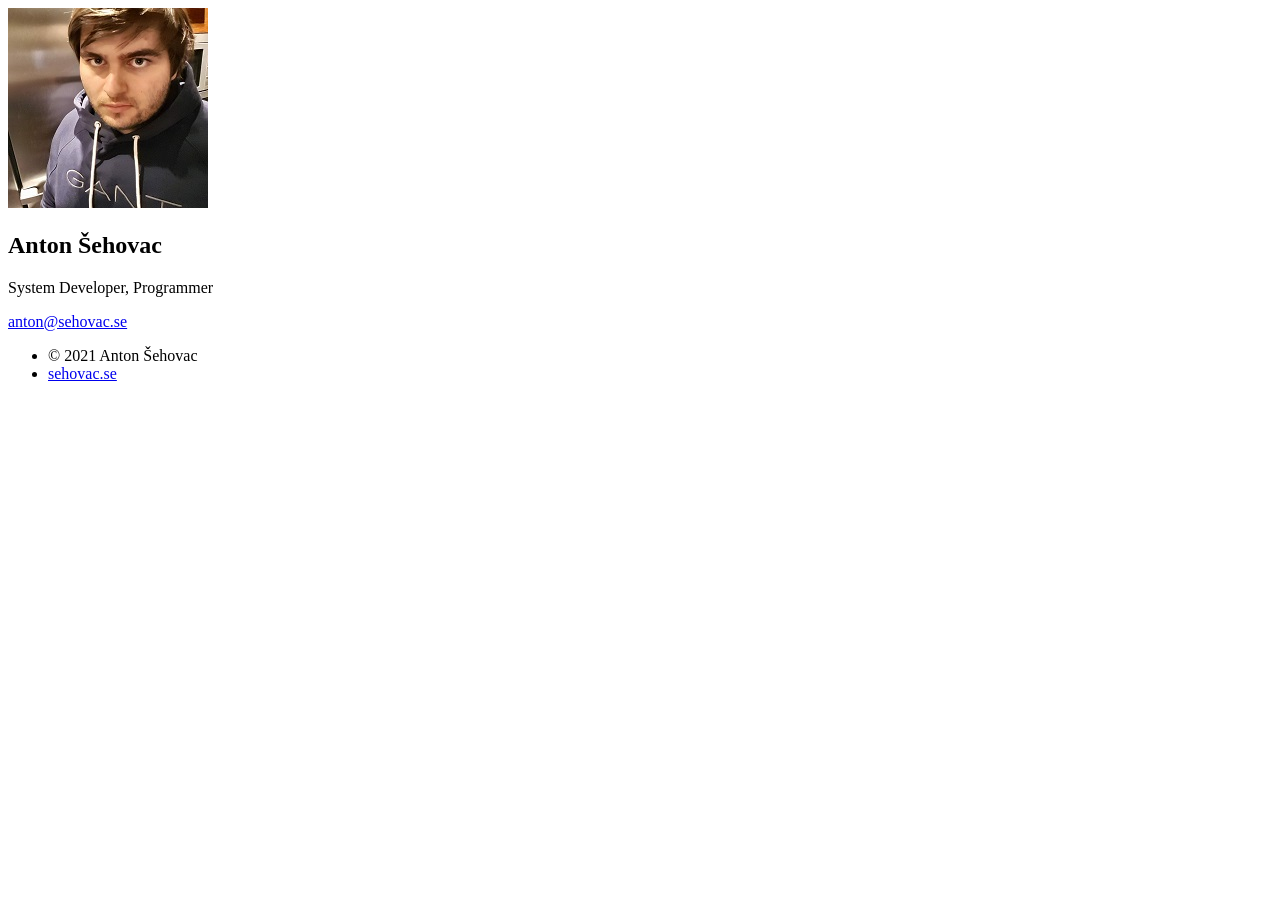
==== docs/sehovac.se/index.html @ fc921a6a "Update" ====
<!DOCTYPE HTML>
<html>
	<head>
		<title>Anton Šehovac - sehovac.se</title>
		<meta charset="utf-8"/>
		<meta name="viewport" content="width=device-width, initial-scale=1"/>
		<link rel="stylesheet" href="/assets/css/main.css"/>
		<meta name="keywords" content="Anton,Šehovac,Developer,System,Scripter">
		<meta name="author" content="Anton Šehovac">
		<link rel="canonical" href="http://sehovac.se/">
		<link href="assets/css/all.min.css" rel="stylesheet"> <!--load all styles -->
	</head>
	<body class="is-loading">
		<div id="wrapper">
			<section id="main">
				<header>
					<span class="avatar"><img src="assets/images/avatar.jpg" alt=""/></span>
					<h1>Anton Šehovac</h1>
					<p>System Developer, Programmer</p>
				</header>
				<footer>
					<a href="mailto:anton@sehovac.se">anton@sehovac.se</a>
				</footer>
			</section>
			<footer id="footer">
				<ul class="copyright">
					<li>&copy; 2021 Anton Šehovac</li>
					<li><a href="http://sehovac.se/">sehovac.se</a></li>
				</ul>
			</footer>
		</div>

		<script>
			if ('addEventListener' in window) {
				window.addEventListener('load', function() { document.body.className = document.body.className.replace(/\bis-loading\b/, ''); });
				document.body.className += (navigator.userAgent.match(/(MSIE|rv:11\.0)/) ? ' is-ie' : '');
			}
		</script>
	</body>
</html>
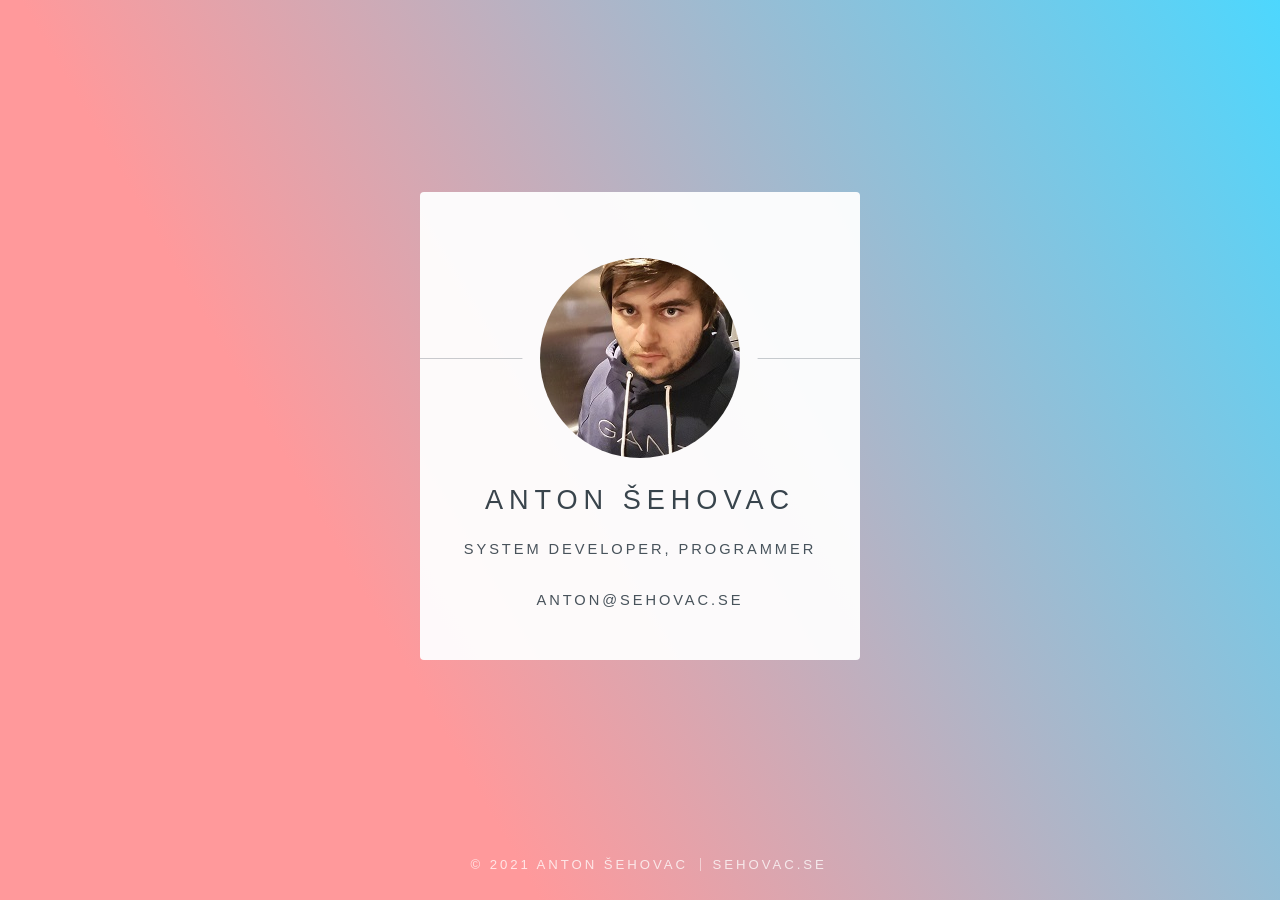
==== commit f06aaca4: "Update" ====
--- a/docs/sehovac.se/index.html
+++ b/docs/sehovac.se/index.html
@@ -4,7 +4,7 @@
 		<title>Anton Šehovac - sehovac.se</title>
 		<meta charset="utf-8"/>
 		<meta name="viewport" content="width=device-width, initial-scale=1"/>
-		<link rel="stylesheet" href="/assets/css/main.css"/>
+		<link rel="stylesheet" href="styles.css"/>
 		<meta name="keywords" content="Anton,Šehovac,Developer,System,Scripter">
 		<meta name="author" content="Anton Šehovac">
 		<link rel="canonical" href="http://sehovac.se/">
--- a/docs/sehovac.se/styles.css
+++ b/docs/sehovac.se/styles.css
@@ -0,0 +1,857 @@
+@charset "UTF-8";
+@import url("font-awesome.min.css");
+@import url("http://fonts.googleapis.com/css?family=Source+Sans+Pro:300");
+@import 'https://fonts.googleapis.com/css?family=Raleway';
+
+/*
+	Identity by HTML5 UP
+	html5up.net | @ajlkn
+	Free for personal and commercial use under the CCA 3.0 license (html5up.net/license)
+*/
+
+/* Reset */
+
+	html, body, div, span, applet, object, iframe, h1, h2, h3, h4, h5, h6, p, blockquote, pre, a, abbr, acronym, address, big, cite, code, del, dfn, em, img, ins, kbd, q, s, samp, small, strike, strong, sub, sup, tt, var, b, u, i, center, dl, dt, dd, ol, ul, li, fieldset, form, label, legend, table, caption, tbody, tfoot, thead, tr, th, td, article, aside, canvas, details, embed, figure, figcaption, footer, header, hgroup, menu, nav, output, ruby, section, summary, time, mark, audio, video {
+		margin: 0;
+		padding: 0;
+		border: 0;
+		font-size: 100%;
+		font: inherit;
+		vertical-align: baseline;
+	}
+
+	article, aside, details, figcaption, figure, footer, header, hgroup, menu, nav, section {
+		display: block;
+	}
+
+	body {
+		line-height: 1;
+	}
+
+	ol, ul {
+		list-style: none;
+	}
+
+	blockquote, q {
+		quotes: none;
+	}
+
+	blockquote:before, blockquote:after, q:before, q:after {
+		content: '';
+		content: none;
+	}
+
+	table {
+		border-collapse: collapse;
+		border-spacing: 0;
+	}
+
+	body {
+		-webkit-text-size-adjust: none;
+	}
+
+/* Box Model */
+
+	*, *:before, *:after {
+		-moz-box-sizing: border-box;
+		-webkit-box-sizing: border-box;
+		box-sizing: border-box;
+	}
+
+/* Basic */
+
+	@media screen and (max-width: 480px) {
+
+		html, body {
+			min-width: 320px;
+		}
+
+	}
+
+	body.is-loading *, body.is-loading *:before, body.is-loading *:after {
+		-moz-animation: none !important;
+		-webkit-animation: none !important;
+		-ms-animation: none !important;
+		animation: none !important;
+		-moz-transition: none !important;
+		-webkit-transition: none !important;
+		-ms-transition: none !important;
+		transition: none !important;
+	}
+
+	html {
+		height: 100%;
+	}
+
+	body {
+		height: 100%;
+		background-color: #ffffff;
+		background-image: url("../images/overlay.png"), -moz-linear-gradient(60deg, rgba(255, 0, 5, 0.4) 5%, rgba(1, 198, 253, 0.35)), url("../images/bg.jpg");
+		background-image: url("../images/overlay.png"), -webkit-linear-gradient(60deg, rgba(255, 0, 5, 0.4) 5%, rgba(1, 198, 253, 0.35)), url("../images/bg.jpg");
+		background-image: url("../images/overlay.png"), -ms-linear-gradient(60deg, rgba(255, 0, 5, 0.4) 5%, rgba(1, 198, 253, 0.35)), url("../images/bg.jpg");
+		background-image: url("../images/overlay.png"), linear-gradient(60deg, rgba(255, 0, 5, 0.4) 30%, rgba(1, 198, 253, 0.7)), url("../images/bg.jpg");
+		background-repeat: repeat,			no-repeat,			no-repeat;
+		background-size: 100px 100px, cover,				cover;
+		background-position: top left,		center center,		bottom center;
+		background-attachment: fixed,			fixed,				fixed;
+	}
+
+		body:after {
+			content: '';
+			display: block;
+			position: fixed;
+			top: 0;
+			left: 0;
+			width: 100%;
+			height: inherit;
+			opacity: 0;
+			z-index: 1;
+			background-color: #ffffff;
+			background-image: url("../images/overlay.png"), -moz-linear-gradient(60deg, rgba(255, 0, 5, 0.4) 5%, rgba(1, 198, 253, 0.35));
+			background-image: url("../images/overlay.png"), -webkit-linear-gradient(60deg, rgba(255, 0, 5, 0.4) 5%, rgba(1, 198, 253, 0.35));
+			background-image: url("../images/overlay.png"), -ms-linear-gradient(60deg, rgba(255, 0, 5, 0.4) 5%, rgba(1, 198, 253, 0.35));
+			background-image: url("../images/overlay.png"), linear-gradient(60deg, rgba(255, 0, 5, 0.4) 30%, rgba(1, 198, 253, 0.7));
+			background-repeat: repeat,			no-repeat;
+			background-size: 100px 100px, cover;
+			background-position: top left,		center center;
+			-moz-transition: opacity 1.75s ease-out;
+			-webkit-transition: opacity 1.75s ease-out;
+			-ms-transition: opacity 1.75s ease-out;
+			transition: opacity 1.75s ease-out;
+		}
+
+		body.is-loading:after {
+			opacity: 1;
+		}
+
+/* Type */
+
+	body, input, select, textarea {
+		color: #414f57;
+		font-family: 'Raleway', sans-serif;
+		font-size: 14pt;
+		font-weight: 300;
+		line-height: 2;
+		letter-spacing: 0.2em;
+		text-transform: uppercase;
+	}
+
+		@media screen and (max-width: 1680px) {
+
+			body, input, select, textarea {
+				font-size: 11pt;
+			}
+
+		}
+
+		@media screen and (max-width: 480px) {
+
+			body, input, select, textarea {
+				font-size: 10pt;
+				line-height: 1.75;
+			}
+
+		}
+
+	a {
+		-moz-transition: color 0.2s ease, border-color 0.2s ease;
+		-webkit-transition: color 0.2s ease, border-color 0.2s ease;
+		-ms-transition: color 0.2s ease, border-color 0.2s ease;
+		transition: color 0.2s ease, border-color 0.2s ease;
+		color: inherit;
+		text-decoration: none;
+	}
+
+		a:before {
+			-moz-transition: color 0.2s ease, text-shadow 0.2s ease;
+			-webkit-transition: color 0.2s ease, text-shadow 0.2s ease;
+			-ms-transition: color 0.2s ease, text-shadow 0.2s ease;
+			transition: color 0.2s ease, text-shadow 0.2s ease;
+		}
+
+		a:hover {
+			color: #ff7496;
+		}
+
+	strong, b {
+		color: #313f47;
+	}
+
+	em, i {
+		font-style: italic;
+	}
+
+	p {
+		margin: 0 0 1.5em 0;
+	}
+
+	h1, h2, h3, h4, h5, h6 {
+		color: #313f47;
+		line-height: 1.5;
+		margin: 0 0 0.75em 0;
+	}
+
+		h1 a, h2 a, h3 a, h4 a, h5 a, h6 a {
+			color: inherit;
+			text-decoration: none;
+		}
+
+	h1 {
+		font-size: 1.85em;
+		letter-spacing: 0.22em;
+		margin: 0 0 0.525em 0;
+	}
+
+	h2 {
+		font-size: 1.25em;
+	}
+
+	h3 {
+		font-size: 1em;
+	}
+
+	h4 {
+		font-size: 1em;
+	}
+
+	h5 {
+		font-size: 1em;
+	}
+
+	h6 {
+		font-size: 1em;
+	}
+
+	@media screen and (max-width: 480px) {
+
+		h1 {
+			font-size: 1.65em;
+		}
+
+	}
+
+	sub {
+		font-size: 0.8em;
+		position: relative;
+		top: 0.5em;
+	}
+
+	sup {
+		font-size: 0.8em;
+		position: relative;
+		top: -0.5em;
+	}
+
+	hr {
+		border: 0;
+		border-bottom: solid 1px #c8cccf;
+		margin: 3em 0;
+	}
+
+/* Form */
+
+	form {
+		margin: 0 0 1.5em 0;
+	}
+
+		form > .field {
+			margin: 0 0 1.5em 0;
+		}
+
+			form > .field > :last-child {
+				margin-bottom: 0;
+			}
+
+	label {
+		color: #313f47;
+		display: block;
+		font-size: 0.9em;
+		margin: 0 0 0.75em 0;
+	}
+
+	input[type="text"],
+	input[type="password"],
+	input[type="email"],
+	input[type="tel"],
+	select,
+	textarea {
+		-moz-appearance: none;
+		-webkit-appearance: none;
+		-ms-appearance: none;
+		appearance: none;
+		border-radius: 4px;
+		border: solid 1px #c8cccf;
+		color: inherit;
+		display: block;
+		outline: 0;
+		padding: 0 1em;
+		text-decoration: none;
+		width: 100%;
+	}
+
+		input[type="text"]:invalid,
+		input[type="password"]:invalid,
+		input[type="email"]:invalid,
+		input[type="tel"]:invalid,
+		select:invalid,
+		textarea:invalid {
+			box-shadow: none;
+		}
+
+		input[type="text"]:focus,
+		input[type="password"]:focus,
+		input[type="email"]:focus,
+		input[type="tel"]:focus,
+		select:focus,
+		textarea:focus {
+			border-color: #ff7496;
+		}
+
+	.select-wrapper {
+		text-decoration: none;
+		display: block;
+		position: relative;
+	}
+
+		.select-wrapper:before {
+			content: "";
+			-moz-osx-font-smoothing: grayscale;
+			-webkit-font-smoothing: antialiased;
+			font-family: FontAwesome;
+			font-style: normal;
+			font-weight: normal;
+			text-transform: none !important;
+		}
+
+		.select-wrapper:before {
+			color: #c8cccf;
+			display: block;
+			height: 2.75em;
+			line-height: 2.75em;
+			pointer-events: none;
+			position: absolute;
+			right: 0;
+			text-align: center;
+			top: 0;
+			width: 2.75em;
+		}
+
+		.select-wrapper select::-ms-expand {
+			display: none;
+		}
+
+	input[type="text"],
+	input[type="password"],
+	input[type="email"],
+	select {
+		height: 2.75em;
+	}
+
+	textarea {
+		padding: 0.75em 1em;
+	}
+
+	input[type="checkbox"],
+	input[type="radio"] {
+		-moz-appearance: none;
+		-webkit-appearance: none;
+		-ms-appearance: none;
+		appearance: none;
+		display: block;
+		float: left;
+		margin-right: -2em;
+		opacity: 0;
+		width: 1em;
+		z-index: -1;
+	}
+
+		input[type="checkbox"] + label,
+		input[type="radio"] + label {
+			text-decoration: none;
+			color: #414f57;
+			cursor: pointer;
+			display: inline-block;
+			font-size: 1em;
+			font-weight: 300;
+			padding-left: 2.4em;
+			padding-right: 0.75em;
+			position: relative;
+		}
+
+			input[type="checkbox"] + label:before,
+			input[type="radio"] + label:before {
+				-moz-osx-font-smoothing: grayscale;
+				-webkit-font-smoothing: antialiased;
+				font-family: FontAwesome;
+				font-style: normal;
+				font-weight: normal;
+				text-transform: none !important;
+			}
+
+			input[type="checkbox"] + label:before,
+			input[type="radio"] + label:before {
+				border-radius: 4px;
+				border: solid 1px #c8cccf;
+				content: '';
+				display: inline-block;
+				height: 1.65em;
+				left: 0;
+				line-height: 1.58125em;
+				position: absolute;
+				text-align: center;
+				top: 0.15em;
+				width: 1.65em;
+			}
+
+		input[type="checkbox"]:checked + label:before,
+		input[type="radio"]:checked + label:before {
+			color: #ff7496;
+			content: '\f00c';
+		}
+
+		input[type="checkbox"]:focus + label:before,
+		input[type="radio"]:focus + label:before {
+			border-color: #ff7496;
+		}
+
+	input[type="checkbox"] + label:before {
+		border-radius: 4px;
+	}
+
+	input[type="radio"] + label:before {
+		border-radius: 100%;
+	}
+
+	::-webkit-input-placeholder {
+		color: #616f77 !important;
+		opacity: 1.0;
+	}
+
+	:-moz-placeholder {
+		color: #616f77 !important;
+		opacity: 1.0;
+	}
+
+	::-moz-placeholder {
+		color: #616f77 !important;
+		opacity: 1.0;
+	}
+
+	:-ms-input-placeholder {
+		color: #616f77 !important;
+		opacity: 1.0;
+	}
+
+	.formerize-placeholder {
+		color: #616f77 !important;
+		opacity: 1.0;
+	}
+
+/* Icon */
+
+	.icon {
+		text-decoration: none;
+		position: relative;
+		border-bottom: none;
+	}
+
+		.icon:before {
+			-moz-osx-font-smoothing: grayscale;
+			-webkit-font-smoothing: antialiased;
+			font-family: FontAwesome;
+			font-style: normal;
+			font-weight: normal;
+			text-transform: none !important;
+		}
+
+		.icon > .label {
+			display: none;
+		}
+
+/* List */
+
+	ol {
+		list-style: decimal;
+		margin: 0 0 1.5em 0;
+		padding-left: 1.25em;
+	}
+
+		ol li {
+			padding-left: 0.25em;
+		}
+
+	ul {
+		list-style: disc;
+		margin: 0 0 1.5em 0;
+		padding-left: 1em;
+	}
+
+		ul li {
+			padding-left: 0.5em;
+		}
+
+		ul.alt {
+			list-style: none;
+			padding-left: 0;
+		}
+
+			ul.alt li {
+				border-top: solid 1px #c8cccf;
+				padding: 0.5em 0;
+			}
+
+				ul.alt li:first-child {
+					border-top: 0;
+					padding-top: 0;
+				}
+
+		ul.icons {
+			cursor: default;
+			list-style: none;
+			padding-left: 0;
+			margin-top: -0.675em;
+		}
+
+			ul.icons li {
+				display: inline-block;
+				padding: 0.675em 0.5em;
+			}
+
+				ul.icons li a {
+					text-decoration: none;
+					position: relative;
+					display: block;
+					width: 3.75em;
+					height: 3.75em;
+					border-radius: 100%;
+					border: solid 1px #ff7496;
+					line-height: 3.75em;
+					overflow: hidden;
+					text-align: center;
+					text-indent: 3.75em;
+					white-space: nowrap;
+				}
+
+					ul.icons li a:before {
+						-moz-osx-font-smoothing: grayscale;
+						-webkit-font-smoothing: antialiased;
+						font-family: FontAwesome;
+						font-style: normal;
+						font-weight: normal;
+						text-transform: none !important;
+					}
+
+					ul.icons li a:before {
+						color: #ffffff;
+						text-shadow: 1.25px 0px 0px #ff7496, -1.25px 0px 0px #ff7496, 0px 1.25px 0px #ff7496, 0px -1.25px 0px #ff7496;
+					}
+
+					ul.icons li a:hover:before {
+						text-shadow: 1.25px 0px 0px #01C6FD, -1.25px 0px 0px #01C6FD, 0px 1.25px 0px #01C6FD, 0px -1.25px 0px #01C6FD;
+					}
+
+					ul.icons li a:before {
+						position: absolute;
+						top: 0;
+						left: 0;
+						width: inherit;
+						height: inherit;
+						font-size: 1.85rem;
+						line-height: inherit;
+						text-align: center;
+						text-indent: 0;
+					}
+
+					ul.icons li a:hover {
+						border-color: #01C6FD;
+					}
+
+			@media screen and (max-width: 480px) {
+
+				ul.icons li a:before {
+					font-size: 1.5rem;
+				}
+
+			}
+
+		ul.actions {
+			cursor: default;
+			list-style: none;
+			padding-left: 0;
+		}
+
+			ul.actions li {
+				display: inline-block;
+				padding: 0 0.75em 0 0;
+				vertical-align: middle;
+			}
+
+				ul.actions li:last-child {
+					padding-right: 0;
+				}
+
+	dl {
+		margin: 0 0 1.5em 0;
+	}
+
+		dl dt {
+			display: block;
+			margin: 0 0 0.75em 0;
+		}
+
+		dl dd {
+			margin-left: 1.5em;
+		}
+
+/* Button */
+
+	input[type="submit"],
+	input[type="reset"],
+	input[type="button"],
+	button,
+	.button {
+		-moz-appearance: none;
+		-webkit-appearance: none;
+		-ms-appearance: none;
+		appearance: none;
+		-moz-transition: background-color 0.2s ease-in-out, border-color 0.2s ease-in-out, color 0.2s ease-in-out;
+		-webkit-transition: background-color 0.2s ease-in-out, border-color 0.2s ease-in-out, color 0.2s ease-in-out;
+		-ms-transition: background-color 0.2s ease-in-out, border-color 0.2s ease-in-out, color 0.2s ease-in-out;
+		transition: background-color 0.2s ease-in-out, border-color 0.2s ease-in-out, color 0.2s ease-in-out;
+		display: inline-block;
+		height: 2.75em;
+		line-height: 2.75em;
+		padding: 0 1.5em;
+		background-color: transparent;
+		border-radius: 4px;
+		border: solid 1px #c8cccf;
+		color: #414f57 !important;
+		cursor: pointer;
+		text-align: center;
+		text-decoration: none;
+		white-space: nowrap;
+	}
+
+		input[type="submit"]:hover,
+		input[type="reset"]:hover,
+		input[type="button"]:hover,
+		button:hover,
+		.button:hover {
+			border-color: #ff7496;
+			color: #ff7496 !important;
+		}
+
+		input[type="submit"].icon,
+		input[type="reset"].icon,
+		input[type="button"].icon,
+		button.icon,
+		.button.icon {
+			padding-left: 1.35em;
+		}
+
+			input[type="submit"].icon:before,
+			input[type="reset"].icon:before,
+			input[type="button"].icon:before,
+			button.icon:before,
+			.button.icon:before {
+				margin-right: 0.5em;
+			}
+
+		input[type="submit"].fit,
+		input[type="reset"].fit,
+		input[type="button"].fit,
+		button.fit,
+		.button.fit {
+			display: block;
+			width: 100%;
+			margin: 0 0 0.75em 0;
+		}
+
+		input[type="submit"].small,
+		input[type="reset"].small,
+		input[type="button"].small,
+		button.small,
+		.button.small {
+			font-size: 0.8em;
+		}
+
+		input[type="submit"].big,
+		input[type="reset"].big,
+		input[type="button"].big,
+		button.big,
+		.button.big {
+			font-size: 1.35em;
+		}
+
+		input[type="submit"].disabled, input[type="submit"]:disabled,
+		input[type="reset"].disabled,
+		input[type="reset"]:disabled,
+		input[type="button"].disabled,
+		input[type="button"]:disabled,
+		button.disabled,
+		button:disabled,
+		.button.disabled,
+		.button:disabled {
+			-moz-pointer-events: none;
+			-webkit-pointer-events: none;
+			-ms-pointer-events: none;
+			pointer-events: none;
+			opacity: 0.5;
+		}
+
+/* Main */
+
+	#main {
+		position: relative;
+		max-width: 100%;
+		min-width: 27em;
+		padding: 4.5em 3em 3em 3em ;
+		background: #ffffff;
+		border-radius: 4px;
+		cursor: default;
+		opacity: 0.95;
+		text-align: center;
+		-moz-transform-origin: 50% 50%;
+		-webkit-transform-origin: 50% 50%;
+		-ms-transform-origin: 50% 50%;
+		transform-origin: 50% 50%;
+		-moz-transform: rotateX(0deg);
+		-webkit-transform: rotateX(0deg);
+		-ms-transform: rotateX(0deg);
+		transform: rotateX(0deg);
+		-moz-transition: opacity 1s ease, -moz-transform 1s ease;
+		-webkit-transition: opacity 1s ease, -webkit-transform 1s ease;
+		-ms-transition: opacity 1s ease, -ms-transform 1s ease;
+		transition: opacity 1s ease, transform 1s ease;
+	}
+
+		#main .avatar {
+			position: relative;
+			display: block;
+			margin-bottom: 1.5em;
+		}
+
+			#main .avatar img {
+				display: block;
+				margin: 0 auto;
+				border-radius: 100%;
+				box-shadow: 0 0 0 1.2em #ffffff;
+			}
+
+			#main .avatar:before {
+				content: '';
+				display: block;
+				position: absolute;
+				top: 50%;
+				left: -3em;
+				width: calc(100% + 6em);
+				height: 1px;
+				z-index: -1;
+				background: #c8cccf;
+			}
+
+		@media screen and (max-width: 480px) {
+
+			#main {
+				min-width: 0;
+				width: 100%;
+				padding: 4em 2em 2.5em 2em ;
+			}
+
+				#main .avatar:before {
+					left: -2em;
+					width: calc(100% + 4em);
+				}
+
+		}
+
+		body.is-loading #main {
+			opacity: 0;
+			-moz-transform: rotateX(15deg);
+			-webkit-transform: rotateX(15deg);
+			-ms-transform: rotateX(15deg);
+			transform: rotateX(15deg);
+		}
+
+/* Footer */
+
+	#footer {
+		-moz-align-self: -moz-flex-end;
+		-webkit-align-self: -webkit-flex-end;
+		-ms-align-self: -ms-flex-end;
+		align-self: flex-end;
+		width: 100%;
+		padding: 1.5em 0 0 0;
+		color: rgba(255, 255, 255, 0.75);
+		cursor: default;
+		text-align: center;
+	}
+
+		#footer .copyright {
+			margin: 0;
+			padding: 0;
+			font-size: 0.9em;
+			list-style: none;
+		}
+
+			#footer .copyright li {
+				display: inline-block;
+				margin: 0 0 0 0.45em;
+				padding: 0 0 0 0.85em;
+				border-left: solid 1px rgba(255, 255, 255, 0.5);
+				line-height: 1;
+			}
+
+				#footer .copyright li:first-child {
+					border-left: 0;
+				}
+
+/* Wrapper */
+
+	#wrapper {
+		display: -moz-flex;
+		display: -webkit-flex;
+		display: -ms-flex;
+		display: flex;
+		-moz-align-items: center;
+		-webkit-align-items: center;
+		-ms-align-items: center;
+		align-items: center;
+		-moz-justify-content: space-between;
+		-webkit-justify-content: space-between;
+		-ms-justify-content: space-between;
+		justify-content: space-between;
+		-moz-flex-direction: column;
+		-webkit-flex-direction: column;
+		-ms-flex-direction: column;
+		flex-direction: column;
+		-moz-perspective: 1000px;
+		-webkit-perspective: 1000px;
+		-ms-perspective: 1000px;
+		perspective: 1000px;
+		position: relative;
+		min-height: 100%;
+		padding: 1.5em;
+		z-index: 2;
+	}
+
+		#wrapper > * {
+			z-index: 1;
+		}
+
+		#wrapper:before {
+			content: '';
+			display: block;
+		}
+
+		@media screen and (max-width: 360px) {
+
+			#wrapper {
+				padding: 0.75em;
+			}
+
+		}
+
+		body.is-ie #wrapper {
+			height: 100%;
+		}
